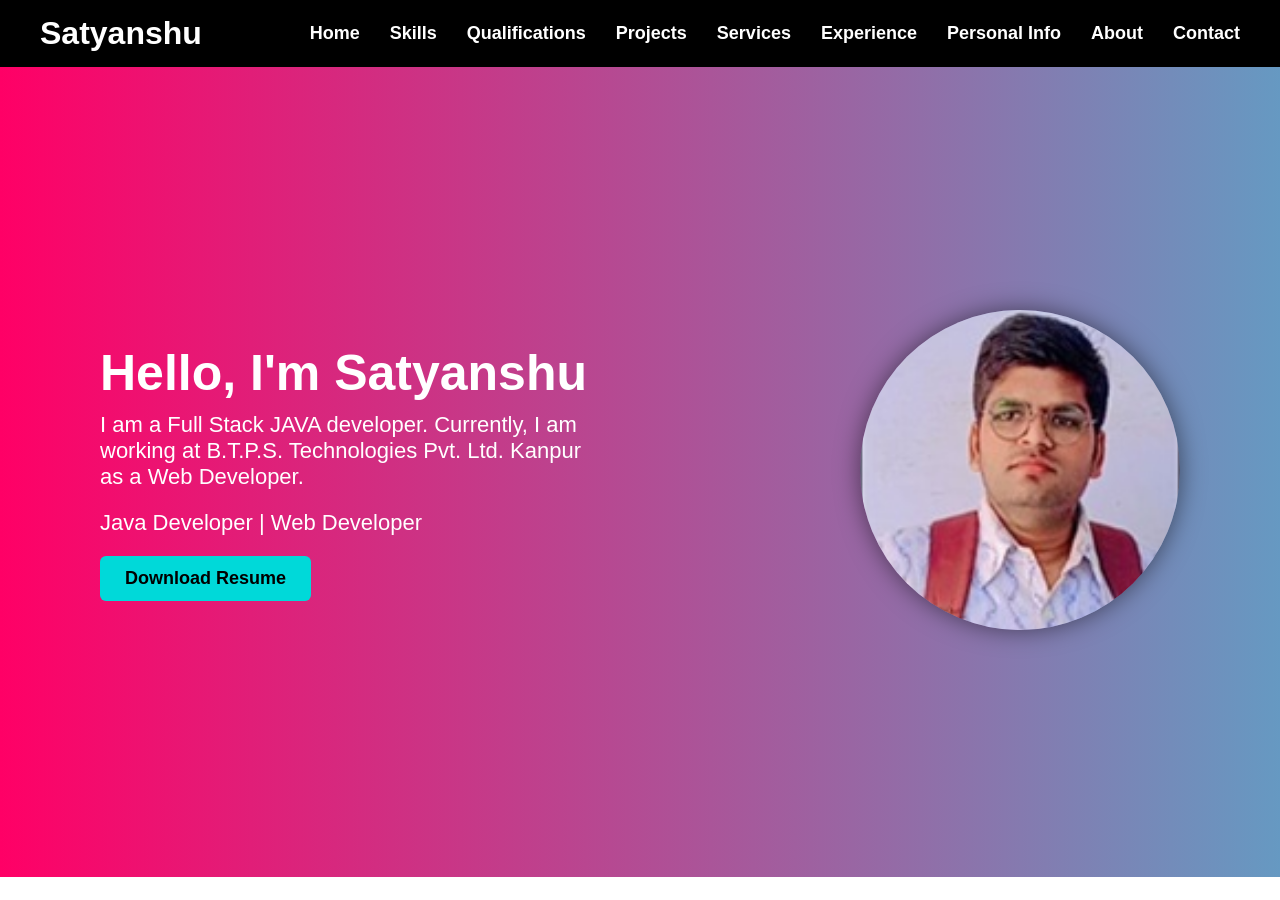
==== index.html @ cc9f7a57 "Add files via upload" ====
<!DOCTYPE html>
<html lang="en">
<head>
<meta charset="UTF-8">
<title>Satyanshu Portfolio</title>
<style>

/* RESET */
*{
margin:0;
padding:0;
box-sizing:border-box;
font-family:Arial, sans-serif;
}

/* NAVBAR */
nav{
background:#000;
color:white;
display:flex;
justify-content:space-between;
align-items:center;
padding:15px 40px;
}

nav h1{
font-size:32px;
font-weight:bold;
}

nav ul{
list-style:none;
display:flex;
gap:30px;
}

nav ul li a{
color:white;
text-decoration:none;
font-size:18px;
font-weight:bold;
transition:0.3s;
}

nav ul li a:hover{
color:#00ffff;
}

/* HERO SECTION */
.hero{
height:90vh;

/* animated gradient */
background:linear-gradient(270deg,
#ff0000,
#ff9900,
#00cc00,
#0066ff,
#cc00ff,
#00ffff,
#ff0066);

background-size:1000% 100%;
animation:heroBG 15s infinite;

display:flex;
justify-content:space-between;
align-items:center;

padding:0 100px;

color:white;
}

/* BACKGROUND ANIMATION */
@keyframes heroBG{
0%{background-position:0% 50%;}
50%{background-position:100% 50%;}
100%{background-position:0% 50%;}
}

/* LEFT SIDE */
.hero-left{
max-width:500px;
}

.hero-left h2{
font-size:50px;
margin-bottom:10px;
}

.hero-left p{
font-size:22px;
margin-bottom:20px;
}

/* BUTTON */
.btn{
display:inline-block;

background:#00d9d9;
color:black;

padding:12px 25px;

font-size:18px;
font-weight:bold;

border-radius:6px;

text-decoration:none;

animation:colorChange 6s infinite;

transition:0.3s;
}

/* BUTTON ANIMATION */
@keyframes colorChange{

0%{background:#00d9d9;}
20%{background:#ff0000;}
40%{background:#ff9900;}
60%{background:#00cc00;}
80%{background:#0066ff;}
100%{background:#e26dff;}

}

/* HOVER */
.btn:hover{
transform:scale(1.08);
background:#58cf0d;
color:black;
}

/* CLICK */
.btn:active{
transform:scale(0.95);
background:red;
color:white;
}

/* RIGHT SIDE IMAGE */
.hero-right img{

width:320px;
height:320px;

object-fit:cover;

border-radius:50%;

box-shadow:0 0 25px rgba(0,0,0,0.5);

transition:0.4s;
}

/* IMAGE HOVER */
.hero-right img:hover{
transform:scale(1.05);
box-shadow:0 0 35px rgba(0,0,0,0.8);
}

</style>

</head>
<body>

<!-- NAVBAR -->
<nav>

<h1>Satyanshu</h1>

<ul>
<li><a href="index.html">Home</a></li>
<li><a href="skills.html">Skills</a></li>
<li><a href="qualification.html">Qualifications</a></li>
<li><a href="projects.html">Projects</a></li>
<li><a href="services.html">Services</a></li>
<li><a href="experience.html">Experience</a></li>
<li><a href="personal.html">Personal Info</a></li>

<li><a href="about.html">About</a></li>
<li><a href="contact.html">Contact</a></li>
</ul>

</nav>

<!-- HERO SECTION -->
<section class="hero">

<div class="hero-left">

<h2>Hello, I'm Satyanshu</h2>
<p>
  I am a Full Stack JAVA developer. Currently, I am working at B.T.P.S. Technologies Pvt. Ltd. Kanpur as a Web Developer.
</p>

<p>Java Developer | Web Developer</p>

<a href="resume.pdf" download class="btn">
Download Resume
</a>

</div>

<div class="hero-right">

<img src="SATYANSHU.jpg" alt="profile photo">

</div>

</section>
<script src="chat.js"></script>

</body>
</html>
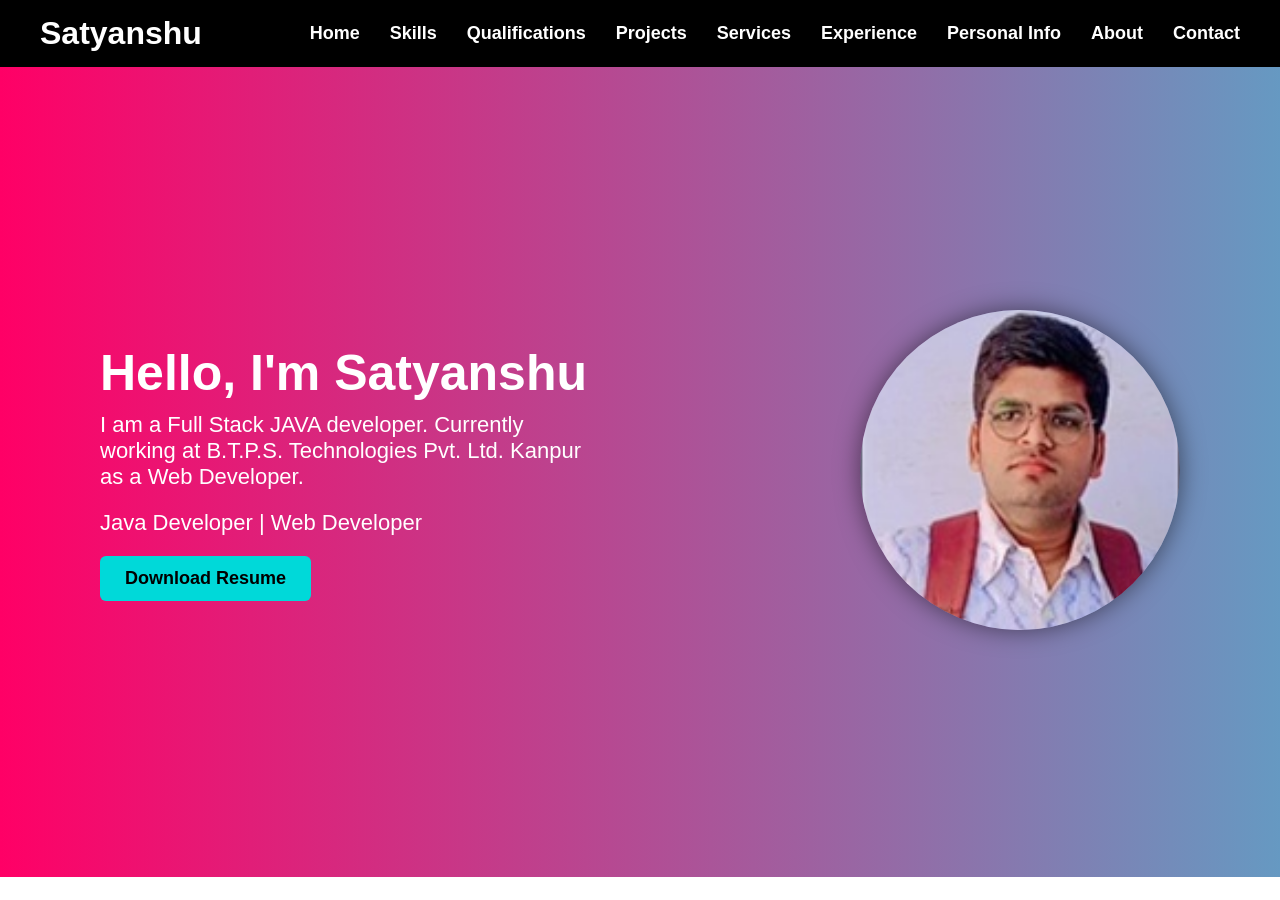
==== commit 5f2044ed: "Revise index.html for SEO enhancements Updated the portfolio page with new metadata and improved SEO" ====
--- a/index.html
+++ b/index.html
@@ -1,8 +1,45 @@
 <!DOCTYPE html>
 <html lang="en">
 <head>
+
 <meta charset="UTF-8">
-<title>Satyanshu Portfolio</title>
+
+<title>Satyanshu Saxena | Full Stack Java Developer Portfolio</title>
+
+<meta name="viewport" content="width=device-width, initial-scale=1.0">
+
+<meta name="description" content="Portfolio of Satyanshu Saxena - Full Stack Java Developer from Kanpur experienced in Java, JSP, Servlet, Spring MVC, Web Development and MySQL.">
+
+<meta name="keywords" content="Satyanshu Saxena, Java Developer Portfolio, Full Stack Developer, JSP Servlet, Spring MVC, Web Developer Kanpur">
+
+<meta name="author" content="Satyanshu Saxena">
+
+<meta name="robots" content="index, follow">
+
+<!-- Open Graph SEO -->
+<meta property="og:title" content="Satyanshu Saxena | Full Stack Java Developer">
+<meta property="og:description" content="Portfolio website of Satyanshu Saxena, Java developer skilled in Spring MVC, JSP, Servlet and Web Development.">
+<meta property="og:image" content="SATYANSHU.jpg">
+<meta property="og:type" content="website">
+
+<!-- Favicon -->
+<link rel="icon" href="SATYANSHU.jpg">
+
+<!-- Structured Data SEO -->
+<script type="application/ld+json">
+{
+ "@context": "https://schema.org",
+ "@type": "Person",
+ "name": "Satyanshu Saxena",
+ "jobTitle": "Full Stack Java Developer",
+ "url": "https://yourdomain.com",
+ "sameAs": [
+ "https://github.com/satyashuj",
+ "https://linkedin.com"
+ ]
+}
+</script>
+
 <style>
 
 /* RESET */
@@ -50,7 +87,6 @@
 .hero{
 height:90vh;
 
-/* animated gradient */
 background:linear-gradient(270deg,
 #ff0000,
 #ff9900,
@@ -165,6 +201,7 @@
 </style>
 
 </head>
+
 <body>
 
 <!-- NAVBAR -->
@@ -180,7 +217,6 @@
 <li><a href="services.html">Services</a></li>
 <li><a href="experience.html">Experience</a></li>
 <li><a href="personal.html">Personal Info</a></li>
-
 <li><a href="about.html">About</a></li>
 <li><a href="contact.html">Contact</a></li>
 </ul>
@@ -193,8 +229,9 @@
 <div class="hero-left">
 
 <h2>Hello, I'm Satyanshu</h2>
+
 <p>
-  I am a Full Stack JAVA developer. Currently, I am working at B.T.P.S. Technologies Pvt. Ltd. Kanpur as a Web Developer.
+I am a Full Stack JAVA developer. Currently working at B.T.P.S. Technologies Pvt. Ltd. Kanpur as a Web Developer.
 </p>
 
 <p>Java Developer | Web Developer</p>
@@ -207,12 +244,13 @@
 
 <div class="hero-right">
 
-<img src="SATYANSHU.jpg" alt="profile photo">
+<img src="SATYANSHU.jpg" alt="Satyanshu Saxena Java Developer">
 
 </div>
 
 </section>
+
 <script src="chat.js"></script>
 
 </body>
-</html>+</html>
